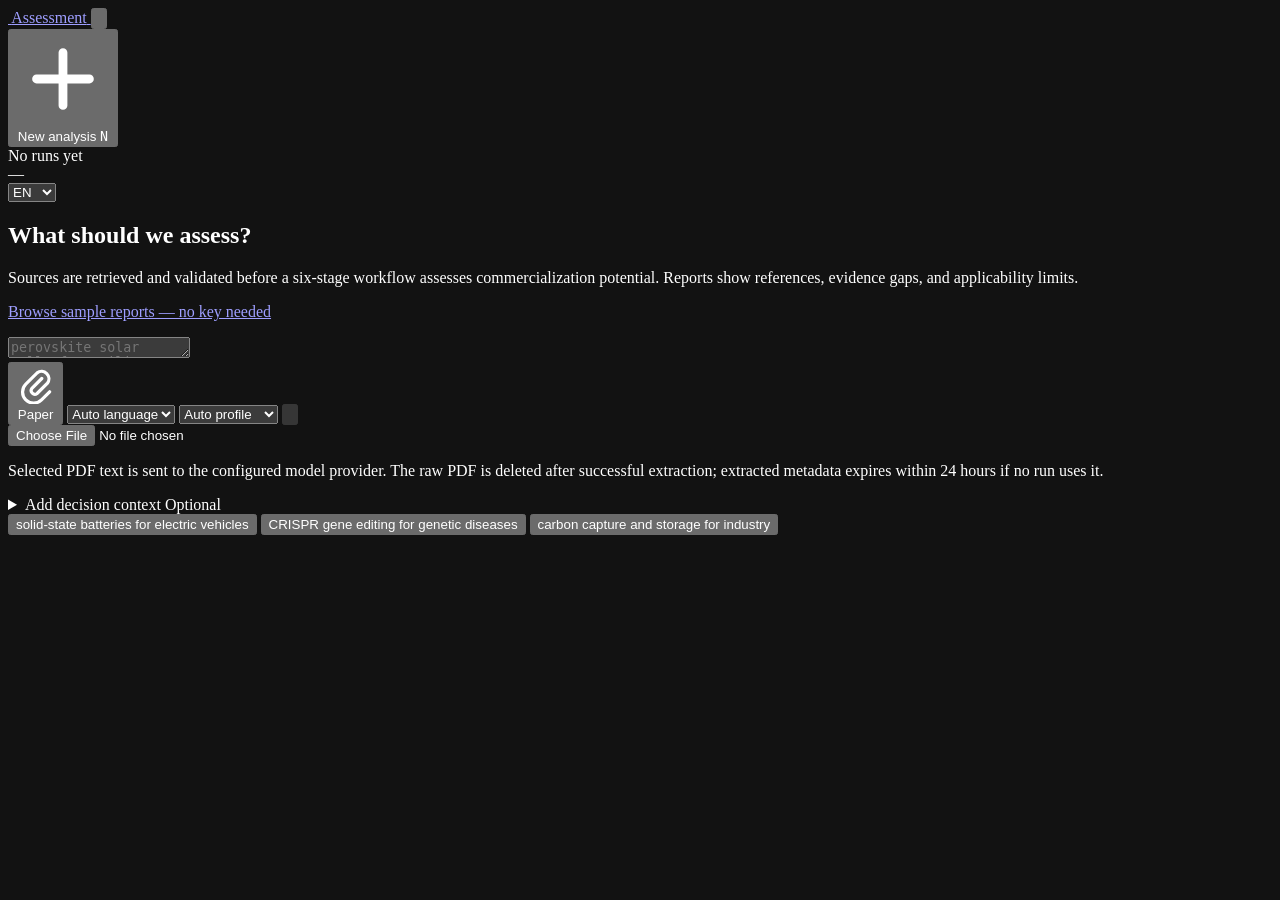
==== web/index.html @ 4f2e30a3 "Add a credential-free sample report reader and tighten the README entry A gated deployment raises it" ====
<!DOCTYPE html>
<html lang="en" data-lang="English">
<head>
<meta charset="utf-8">
<meta name="viewport" content="width=device-width, initial-scale=1, viewport-fit=cover">
<meta name="color-scheme" content="dark">
<title>Commercialization Assessment</title>
<meta name="description" content="Six AI agents assess the commercialization readiness of academic research, producing a scored report with verifiable citations.">
<link rel="icon" type="image/svg+xml" href="/static/brand/aca-mark.svg">
<link rel="stylesheet" href="/static/css/tokens.css">
<link rel="stylesheet" href="/static/css/base.css">
<link rel="stylesheet" href="/static/css/workbench.css">
<link rel="stylesheet" href="/static/css/result.css">
</head>
<body>

<div class="workbench" id="workbench">

  <!-- ═══ Sidebar ══════════════════════════════════════════════════
       Runs are the unit of work, so the list of them is permanent
       furniture rather than a tab you navigate away to. -->
  <aside class="sidebar" id="sidebar">
    <div class="sidebar__head">
      <a class="brand" href="/" aria-label="Academic Commercialization Assessment">
        <img class="brand__mark" src="/static/brand/aca-mark.svg" alt="">
        <span class="brand__name">Assessment</span>
      </a>
      <button type="button" class="icon-btn sidebar__collapse" id="collapse-btn"
              aria-label="Collapse sidebar" title="Toggle sidebar">
        <svg viewBox="0 0 16 16" fill="none" aria-hidden="true">
          <path d="M6.5 3.5v9M3 2.5h10a.5.5 0 01.5.5v10a.5.5 0 01-.5.5H3a.5.5 0 01-.5-.5V3a.5.5 0 01.5-.5z"
                stroke="currentColor" stroke-width="1.3" stroke-linejoin="round"/>
        </svg>
      </button>
    </div>

    <button type="button" class="new-run" id="new-run-btn">
      <svg viewBox="0 0 16 16" fill="none" aria-hidden="true">
        <path d="M8 3.5v9M3.5 8h9" stroke="currentColor" stroke-width="1.5" stroke-linecap="round"/>
      </svg>
      <span data-i18n="new_analysis">New analysis</span>
      <kbd class="kbd">N</kbd>
    </button>

    <nav class="runlist" id="runlist" aria-label="Previous runs">
      <div class="runlist__empty" id="runlist-empty">
        <span data-i18n="no_runs">No runs yet</span>
      </div>
    </nav>

    <div class="byok-badge" id="byok-badge" hidden>
      <span data-i18n="byok_badge">Using your own API keys</span>
      <button type="button" id="byok-exit" data-i18n="byok_exit">Exit</button>
    </div>

    <!-- Mutually exclusive with byok-badge above: a visit is either
         code-authorized or BYOK, never both, so only one is ever shown. -->
    <div class="byok-badge" id="code-badge" hidden>
      <span data-i18n="code_badge">Signed in with an access code</span>
      <button type="button" id="code-exit" data-i18n="code_exit">Log out</button>
    </div>

    <div class="sidebar__foot">
      <!-- SOURCE_LOCATOR_LINK -->
      <div class="capacity" id="capacity" title="Concurrent run slots">
        <span class="capacity__dots" id="capacity-dots"></span>
        <span class="capacity__label" id="capacity-label">—</span>
      </div>
      <select class="bare-select" id="ui-lang" aria-label="Interface language">
        <option value="English">EN</option>
        <option value="Simplified Chinese">中文</option>
      </select>
    </div>
  </aside>

  <!-- ═══ Main ═════════════════════════════════════════════════════ -->
  <main class="main" id="main">
    <p id="storage-notice" class="empty-note" role="status" hidden></p>
    <section id="paid-receipt-notice" class="empty-note" role="status" hidden>
      <p id="paid-receipt-message"></p>
      <p id="paid-receipt-helper"></p>
      <button id="paid-receipt-lookup" type="button" class="btn btn--secondary" data-i18n="receipt_lookup" hidden></button>
      <div id="paid-receipt-results"></div>
      <button id="paid-receipt-ack" type="button" class="btn btn--secondary" data-i18n="paid_receipt_ack" hidden></button>
    </section>

    <!-- ── Compose ─────────────────────────────────────────────── -->
    <section class="pane" id="pane-compose">
      <div class="pane__body pane__body--centered">
        <div class="compose">
          <h1 class="compose__title" data-i18n="compose_title">What should we assess?</h1>
          <p class="compose__sub" data-i18n="compose_sub">
            Sources are retrieved and validated before a six-stage workflow assesses
            commercialization potential. Reports show references, evidence gaps,
            and applicability limits.
          </p>
          <p class="compose__samples"><a href="/samples" data-samples-i18n="samples_link">Browse sample reports — no key needed</a></p>

          <form id="compose-form" novalidate>
            <div class="composer" id="composer">
              <textarea
                class="composer__input"
                id="topic"
                rows="1"
                maxlength="300"
                autocomplete="off"
                spellcheck="false"
                placeholder="perovskite solar cells for utility-scale power generation"></textarea>

              <div class="composer__bar">
                <button type="button" class="chip-btn" id="attach-btn" title="Attach a paper (PDF)">
                  <svg viewBox="0 0 16 16" fill="none" aria-hidden="true">
                    <path d="M10.5 5.5l-4 4a1.5 1.5 0 002.1 2.1l4.2-4.2a3 3 0 00-4.2-4.2L4 7.8a4.5 4.5 0 006.4 6.4l3.3-3.3"
                          stroke="currentColor" stroke-width="1.3" stroke-linecap="round"/>
                  </svg>
                  <span data-i18n="attach">Paper</span>
                </button>

                <!-- Empty value means auto-detect; the API treats null as
                     "decide from the topic", which is the default. -->
                <select class="chip-select" id="language" aria-label="Report language">
                  <option value="" data-i18n="auto_lang">Auto language</option>
                  <option value="English">English</option>
                  <option value="Chinese">简体中文</option>
                  <option value="Japanese">日本語</option>
                  <option value="Korean">한국어</option>
                  <option value="French">Français</option>
                  <option value="German">Deutsch</option>
                  <option value="Spanish">Español</option>
                  <option value="Portuguese">Português</option>
                  <option value="Arabic">العربية</option>
                  <option value="Russian">Русский</option>
                  <option value="Hindi">हिन्दी</option>
                </select>

                <select class="chip-select" id="profile" aria-label="Scoring profile">
                  <option value="" data-i18n="auto_profile">Auto profile</option>
                  <option value="industrial">Industrial</option>
                  <option value="material_science">Materials</option>
                  <option value="biomedical">Biomedical</option>
                  <option value="clean_tech">Clean tech</option>
                  <option value="software_ai">Software / AI</option>
                </select>

                <span class="composer__spacer"></span>
                <span class="composer__count tabular" id="topic-count"></span>

                <button type="submit" class="send-btn" id="run-btn" disabled
                        aria-label="Run analysis" title="Run analysis  (Enter)">
                  <svg viewBox="0 0 16 16" fill="none" aria-hidden="true">
                    <path d="M2.8 8h10.4M8.8 3.6L13.2 8l-4.4 4.4"
                          stroke="currentColor" stroke-width="1.6" stroke-linecap="round" stroke-linejoin="round"/>
                  </svg>
                </button>
              </div>

              <input type="file" id="pdf-input" accept=".pdf,application/pdf" class="visually-hidden">
              <div class="composer__attachment" id="attachment" hidden></div>
              <p class="composer__privacy" data-i18n="paper_privacy">
                Selected PDF text is sent to the configured model provider. The raw PDF is deleted after successful extraction; extracted metadata expires within 24 hours if no run uses it.
              </p>
            </div>

            <details class="decision-context" id="decision-context">
              <summary>
                <span data-i18n="decision_context_title">Add decision context</span>
                <span class="decision-context__optional" data-i18n="optional">Optional</span>
              </summary>
              <p class="decision-context__lede" data-i18n="decision_context_lede">
                Complete the first four fields for actor-specific decision support. Partial or
                empty context still runs, but the report will not claim a GO/NO_GO decision.
              </p>
              <div class="decision-context__grid">
                <label>
                  <span data-i18n="decision_asset">Asset or research output *</span>
                  <textarea id="decision-asset" data-context-field="asset_description"
                            maxlength="500" rows="2"
                            data-i18n-placeholder="decision_asset_placeholder"
                            placeholder="Prototype, paper result, patent family, or code package"></textarea>
                </label>
                <label>
                  <span data-i18n="decision_application">Target application *</span>
                  <textarea id="decision-application" data-context-field="target_application"
                            maxlength="500" rows="2"
                            data-i18n-placeholder="decision_application_placeholder"
                            placeholder="Specific customer problem and operating setting"></textarea>
                </label>
                <label>
                  <span data-i18n="decision_owner">Decision owner *</span>
                  <input id="decision-owner" data-context-field="decision_owner"
                         maxlength="300" data-i18n-placeholder="decision_owner_placeholder"
                         placeholder="TTO manager, founder, investor, R&amp;D lead">
                </label>
                <label>
                  <span data-i18n="decision_type">Decision to make *</span>
                  <input id="decision-type" data-context-field="decision_type"
                         maxlength="300" data-i18n-placeholder="decision_type_placeholder"
                         placeholder="License, spin out, pilot, invest, or stop">
                </label>
                <label>
                  <span data-i18n="decision_jurisdiction">Jurisdiction</span>
                  <input id="decision-jurisdiction" data-context-field="jurisdiction"
                         maxlength="300" data-i18n-placeholder="decision_jurisdiction_placeholder"
                         placeholder="Country or regulatory market">
                </label>
                <label>
                  <span data-i18n="decision_horizon">Time horizon</span>
                  <input id="decision-horizon" data-context-field="time_horizon"
                         maxlength="300" data-i18n-placeholder="decision_horizon_placeholder"
                         placeholder="Decision deadline or planning window">
                </label>
                <label class="decision-context__wide">
                  <span data-i18n="decision_constraints">Known constraints</span>
                  <textarea id="decision-constraints" data-context-field="constraints"
                            maxlength="1200" rows="3"
                            data-i18n-placeholder="decision_constraints_placeholder"
                            placeholder="Budget, evidence threshold, manufacturing, policy, or risk limits"></textarea>
                </label>
                <label class="decision-context__wide">
                  <span data-i18n="decision_success_criteria">Success criteria or decision thresholds</span>
                  <textarea id="decision-success-criteria" data-context-field="success_criteria"
                            maxlength="1200" rows="3"
                            data-i18n-placeholder="decision_success_criteria_placeholder"
                            placeholder="Exact measures the decision owner will use, if already defined"></textarea>
                </label>
                <label>
                  <span data-i18n="decision_success_authority">Criteria authority</span>
                  <select id="decision-success-authority" data-context-field="success_criteria_authority">
                    <option value="" data-i18n="decision_success_unconfirmed">Not confirmed by the decision owner</option>
                    <option value="owner_approved" data-i18n="decision_success_approved">Explicitly approved by the decision owner</option>
                  </select>
                </label>
              </div>
              <p class="decision-context__note" data-i18n="decision_context_note">
                This context is sent to the configured model provider and stored with the run.
                Criteria are treated as owner-approved only when you explicitly select that status;
                external benchmarks do not imply approval.
              </p>
            </details>
          </form>

          <div class="starters" id="starters">
            <button type="button" class="starter" data-topic="solid-state batteries for electric vehicles">
              solid-state batteries for electric vehicles
            </button>
            <button type="button" class="starter" data-topic="CRISPR gene editing for genetic diseases">
              CRISPR gene editing for genetic diseases
            </button>
            <button type="button" class="starter" data-topic="carbon capture and storage for industrial emitters">
              carbon capture and storage for industry
            </button>
          </div>
        </div>
      </div>
    </section>

    <!-- ── Run: progress and result share one pane ─────────────── -->
    <section class="pane" id="pane-run" hidden>
      <header class="pane__head">
        <div class="pane__heading">
          <h1 class="pane__title" id="run-title">—</h1>
          <div class="pane__meta">
            <span class="pill" id="run-pill"></span>
            <span class="dot-sep"></span>
            <span class="tabular" id="run-elapsed">0:00</span>
            <span id="run-sources"></span>
            <span id="run-usage" class="tabular"></span>
            <span id="run-terminal"></span>
            <span id="run-status-record"></span>
            <span id="run-runtime-record"></span>
            <span id="run-step-record" role="status"></span>
            <span id="run-connection" role="status" aria-live="polite"></span>
            <span id="run-recovery"></span>
          </div>
        </div>
        <div class="pane__actions" id="run-actions"></div>
      </header>

      <div class="pane__body" id="run-body"></div>
    </section>

  </main>
</div>

<div class="toasts" id="toasts" role="status" aria-live="polite"></div>

<!-- ═══ Access gate ══════════════════════════════════════════════════
     Hidden by default and only ever shown after a boot-time check comes
     back 401 — most deployments (including local dev) run with no
     ACCESS_CODE set and never see this. -->
<div class="gate" id="gate" hidden>
  <div class="gate__card">

    <form id="gate-form">
      <h2 class="gate__title" data-i18n="gate_title">Access code required</h2>
      <p class="gate__sub" data-i18n="gate_sub">This is a private demo link. Enter the code you were given.</p>
      <input class="gate__input" id="gate-input" type="password" autocomplete="off"
             data-i18n-placeholder="gate_placeholder" placeholder="Access code">
      <p class="gate__error" id="gate-error" hidden></p>
      <button type="submit" class="btn btn--primary" id="gate-submit" data-i18n="gate_submit">Continue</button>
      <button type="button" class="gate__switch" id="gate-to-byok" data-i18n="gate_no_code">No code? Use your own API keys instead</button>
    </form>

    <!-- Bring-your-own-key: an open alternative to the code, billed to
         whoever fills this in rather than to the deployment owner. -->
    <form id="byok-form" hidden>
      <h2 class="gate__title" data-i18n="byok_title">Use your own API keys</h2>
      <p class="gate__sub" data-i18n="byok_sub">Your keys are sent to this server and the selected providers only for operations you start. They are not written to run artifacts and disappear from this browser when the tab closes.</p>
      <!-- Filled from /health when this form is opened, because the number is
           the deployment's, not the page's. The sentence above is about the
           keys; this one is about extracted metadata and the assessment, which
           do stay on the server. Keeping them apart is the point: one line
           covering both was read as a promise it did not make. -->
      <p class="gate__sub gate__sub--retention" id="byok-retention"></p>
      <select class="gate__input" id="byok-provider" aria-label="LLM provider">
        <option value="deepseek">DeepSeek</option>
        <option value="qwen">Qwen3.5 Plus</option>
        <option value="openai">OpenAI</option>
        <option value="anthropic">Anthropic</option>
      </select>
      <input class="gate__input" id="byok-llm-key" type="password" autocomplete="off"
             data-i18n-placeholder="byok_llm_placeholder" placeholder="LLM API key">
      <input class="gate__input" id="byok-serper-key" type="password" autocomplete="off"
             data-i18n-placeholder="byok_serper_placeholder" placeholder="Serper API key">
      <p class="gate__hint" data-i18n="byok_hint">
        Keys: platform.deepseek.com/api-keys · bailian.console.aliyun.com (China Qwen) ·
        platform.openai.com/api-keys · console.anthropic.com — plus serper.dev/api-key for search.
      </p>
      <button type="submit" class="btn btn--primary" id="byok-submit" data-i18n="byok_submit">Start</button>
      <button type="button" class="gate__switch" id="byok-to-gate" data-i18n="byok_have_code">I have an access code</button>
    </form>

    <!-- Outside both forms so it shows whichever one is up. A visitor with
         neither a code nor keys otherwise has nothing to look at here. -->
    <p class="gate__samples"><a href="/samples" data-samples-i18n="samples_link">Browse sample reports — no key needed</a></p>

  </div>
</div>

<script type="module" src="/static/js/app.js"></script>
<script type="module" src="/static/js/samples_links.js"></script>
</body>
</html>
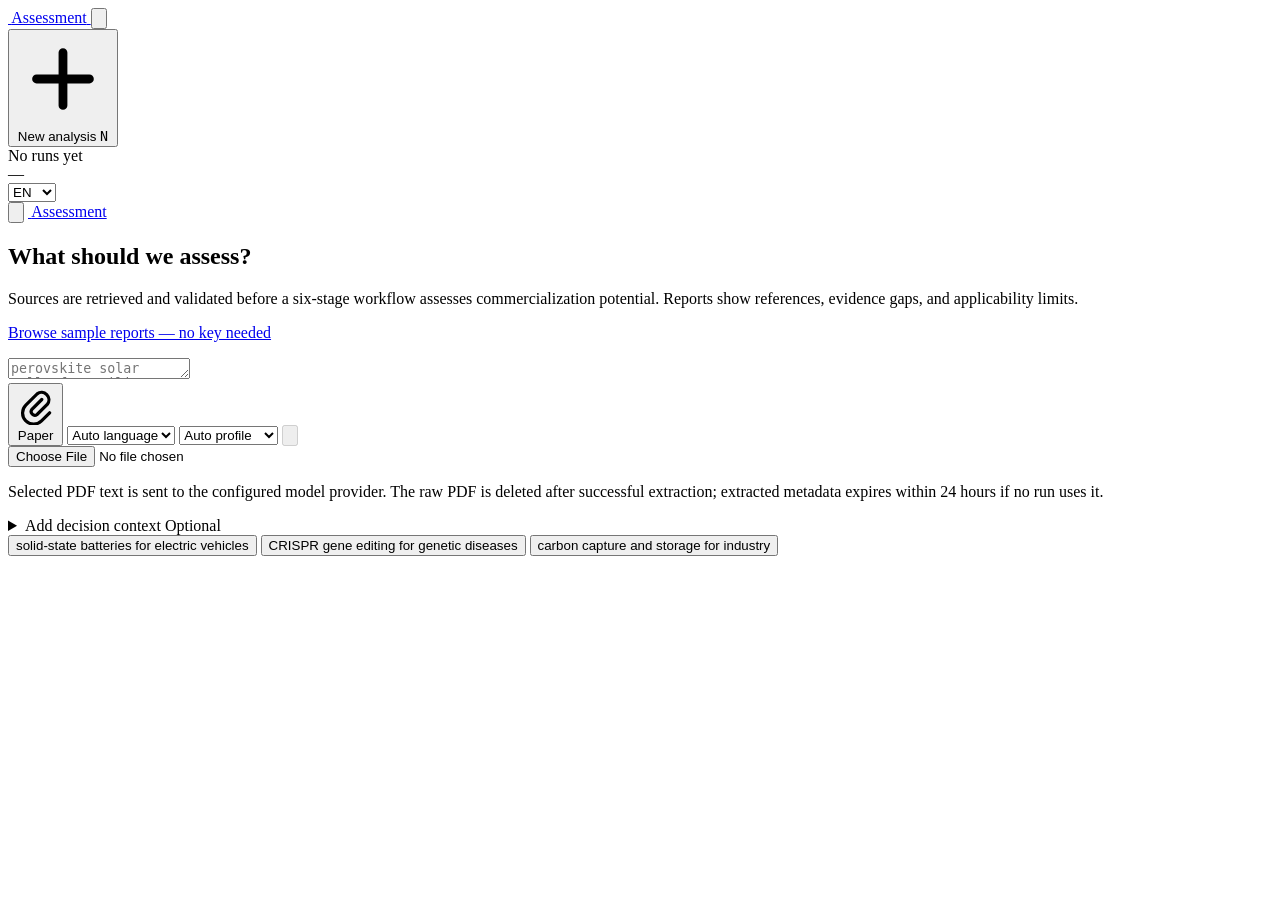
==== commit 1000f1eb: "Redesign the web client as a paper-and-ink research instrument A visual rewrite of the workbench and" ====
--- a/web/index.html
+++ b/web/index.html
@@ -3,7 +3,7 @@
 <head>
 <meta charset="utf-8">
 <meta name="viewport" content="width=device-width, initial-scale=1, viewport-fit=cover">
-<meta name="color-scheme" content="dark">
+<meta name="color-scheme" content="light dark">
 <title>Commercialization Assessment</title>
 <meta name="description" content="Six AI agents assess the commercialization readiness of academic research, producing a scored report with verifiable citations.">
 <link rel="icon" type="image/svg+xml" href="/static/brand/aca-mark.svg">
@@ -75,6 +75,23 @@
 
   <!-- ═══ Main ═════════════════════════════════════════════════════ -->
   <main class="main" id="main">
+    <!-- Phone bar. Below 860px the sidebar is an overlay whose own toggle is
+         off-screen with it, so this is the only way to reach run history,
+         "new analysis" and the interface language there (chrome.js). -->
+    <div class="mobilebar" id="mobilebar">
+      <button type="button" class="icon-btn" id="mobile-menu" aria-controls="sidebar"
+              aria-expanded="false" aria-label="Open menu">
+        <svg viewBox="0 0 16 16" fill="none" aria-hidden="true">
+          <path d="M2.5 4.5h11M2.5 8h11M2.5 11.5h7" stroke="currentColor" stroke-width="1.4" stroke-linecap="round"/>
+        </svg>
+      </button>
+      <a class="brand" href="/" tabindex="-1" aria-hidden="true">
+        <img class="brand__mark" src="/static/brand/aca-mark.svg" alt="">
+        <span class="brand__name">Assessment</span>
+      </a>
+    </div>
+    <div class="scrim" id="sidebar-scrim" hidden></div>
+
     <p id="storage-notice" class="empty-note" role="status" hidden></p>
     <section id="paid-receipt-notice" class="empty-note" role="status" hidden>
       <p id="paid-receipt-message"></p>
@@ -314,17 +331,28 @@
       <p class="gate__sub gate__sub--retention" id="byok-retention"></p>
       <select class="gate__input" id="byok-provider" aria-label="LLM provider">
         <option value="deepseek">DeepSeek</option>
-        <option value="qwen">Qwen3.5 Plus</option>
+        <option value="qwen">Qwen (Alibaba Model Studio)</option>
         <option value="openai">OpenAI</option>
         <option value="anthropic">Anthropic</option>
       </select>
       <input class="gate__input" id="byok-llm-key" type="password" autocomplete="off"
              data-i18n-placeholder="byok_llm_placeholder" placeholder="LLM API key">
-      <input class="gate__input" id="byok-serper-key" type="password" autocomplete="off"
-             data-i18n-placeholder="byok_serper_placeholder" placeholder="Serper API key">
-      <p class="gate__hint" data-i18n="byok_hint">
+      <!-- The model the visitor's own key should use. Empty means the
+           provider's default, which byok_fields.js shows as the placeholder. -->
+      <input class="gate__input" id="byok-model" type="text" autocomplete="off" spellcheck="false"
+             maxlength="100" placeholder="Model (optional)">
+      <!-- Tavily first: Serper refuses requests from some hosting providers,
+           including this deployment's, so a Serper-only run may find nothing. -->
+      <select class="gate__input" id="byok-search" aria-label="Web search service">
+        <option value="tavily">Tavily</option>
+        <option value="serper">Serper</option>
+      </select>
+      <input class="gate__input" id="byok-search-key" type="password" autocomplete="off"
+             placeholder="Search API key">
+      <p class="gate__hint" data-byok-i18n="byok_hint">
         Keys: platform.deepseek.com/api-keys · bailian.console.aliyun.com (China Qwen) ·
-        platform.openai.com/api-keys · console.anthropic.com — plus serper.dev/api-key for search.
+        platform.openai.com/api-keys · console.anthropic.com — plus app.tavily.com
+        (recommended) or serper.dev for search.
       </p>
       <button type="submit" class="btn btn--primary" id="byok-submit" data-i18n="byok_submit">Start</button>
       <button type="button" class="gate__switch" id="byok-to-gate" data-i18n="byok_have_code">I have an access code</button>
@@ -339,5 +367,7 @@
 
 <script type="module" src="/static/js/app.js"></script>
 <script type="module" src="/static/js/samples_links.js"></script>
+<script type="module" src="/static/js/byok_fields.js"></script>
+<script type="module" src="/static/js/chrome.js"></script>
 </body>
 </html>
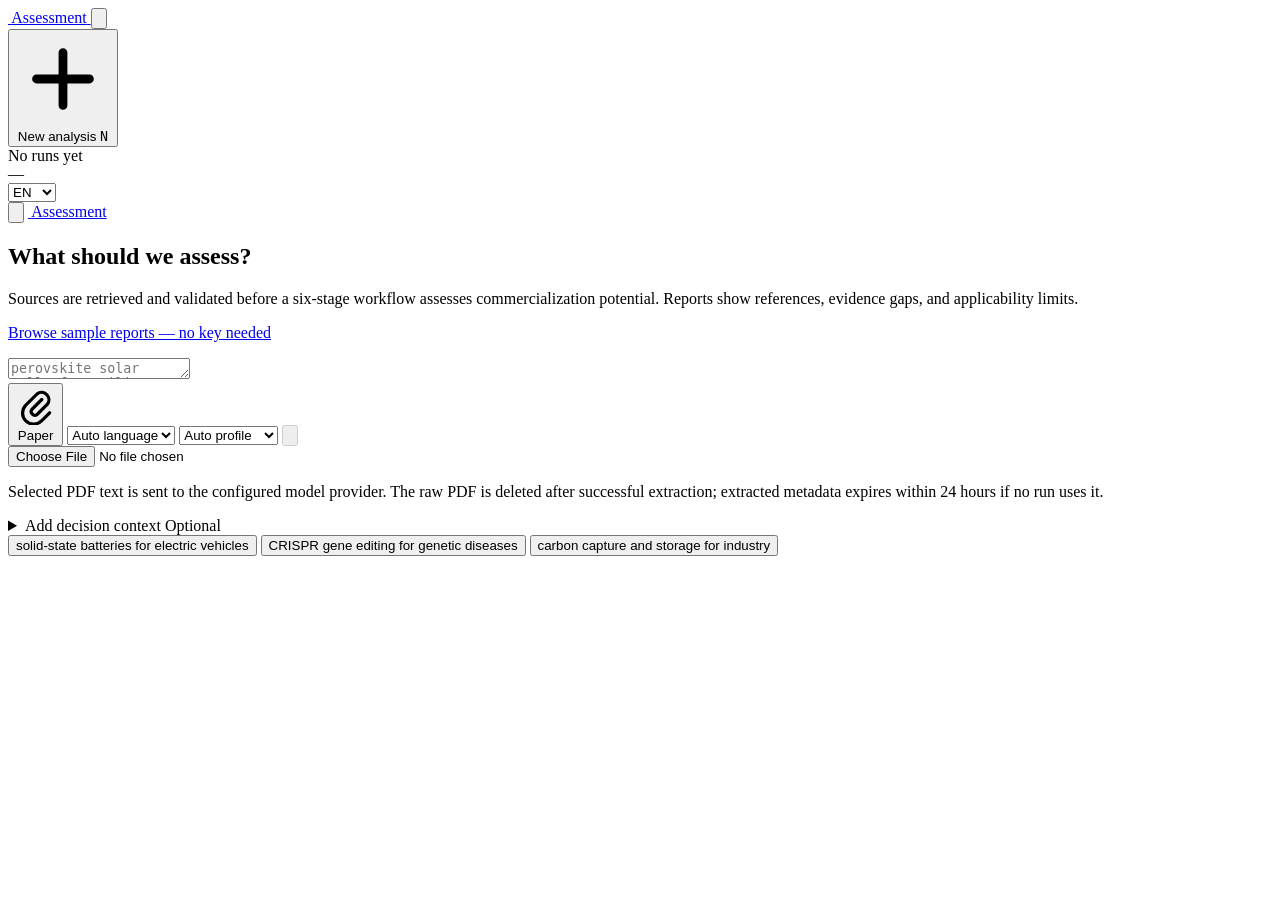
==== commit bbc628fc: "Fix three small Chinese-UI papercuts on the compose page The admin run list squeezed topics to about" ====
--- a/web/index.html
+++ b/web/index.html
@@ -369,5 +369,6 @@
 <script type="module" src="/static/js/samples_links.js"></script>
 <script type="module" src="/static/js/byok_fields.js"></script>
 <script type="module" src="/static/js/chrome.js"></script>
+<script type="module" src="/static/js/starters.js"></script>
 </body>
 </html>
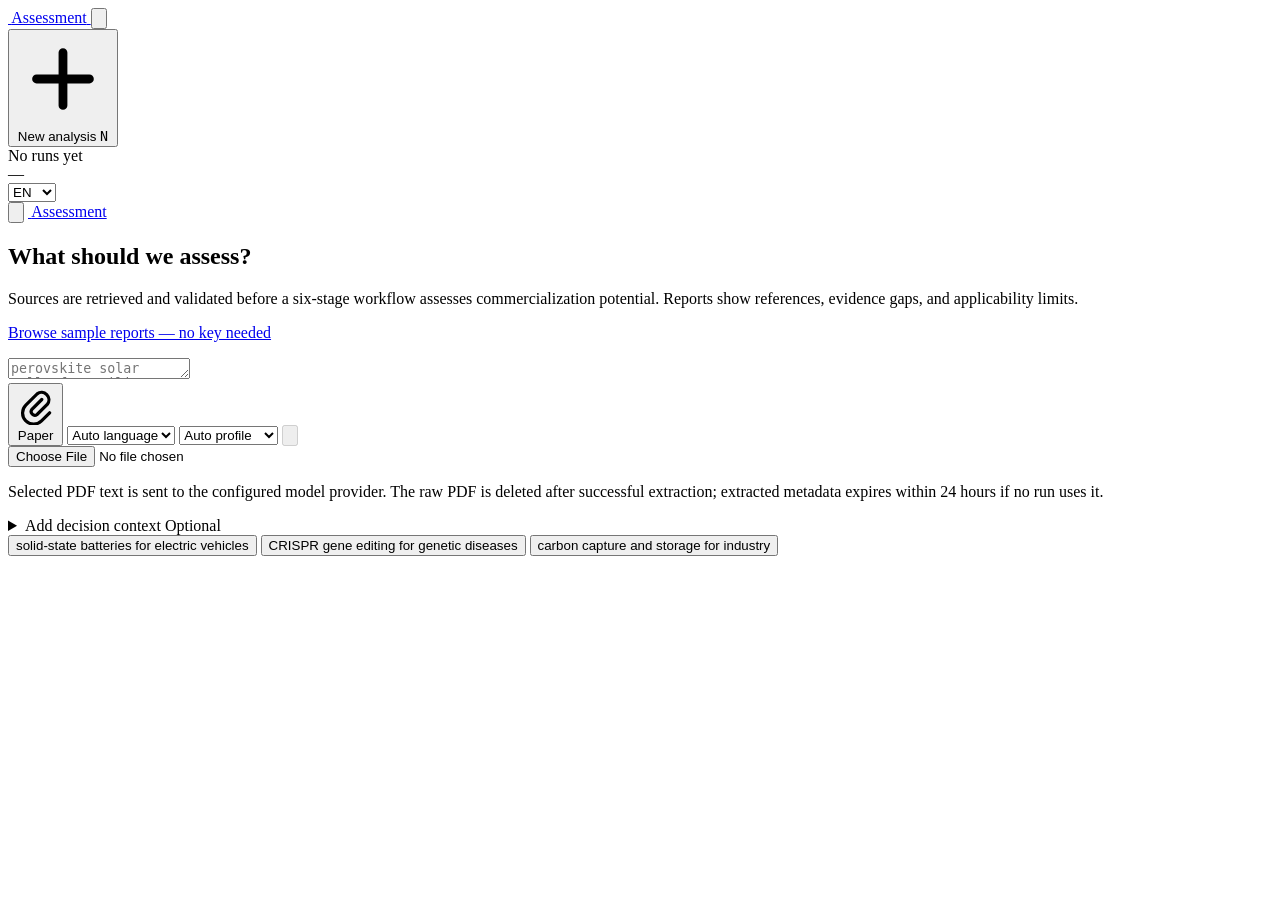
==== commit 81e6dc5d: "Require an explicit model instead of falling back to a built-in default An unset QWEN_MODEL silently" ====
--- a/web/index.html
+++ b/web/index.html
@@ -337,10 +337,10 @@
       </select>
       <input class="gate__input" id="byok-llm-key" type="password" autocomplete="off"
              data-i18n-placeholder="byok_llm_placeholder" placeholder="LLM API key">
-      <!-- The model the visitor's own key should use. Empty means the
-           provider's default, which byok_fields.js shows as the placeholder. -->
+      <!-- The model the visitor's own key should use. Required: there is no
+           default model. byok_fields.js shows an example as the placeholder. -->
       <input class="gate__input" id="byok-model" type="text" autocomplete="off" spellcheck="false"
-             maxlength="100" placeholder="Model (optional)">
+             maxlength="100" required placeholder="Model (required)">
       <!-- Tavily first: Serper refuses requests from some hosting providers,
            including this deployment's, so a Serper-only run may find nothing. -->
       <select class="gate__input" id="byok-search" aria-label="Web search service">
